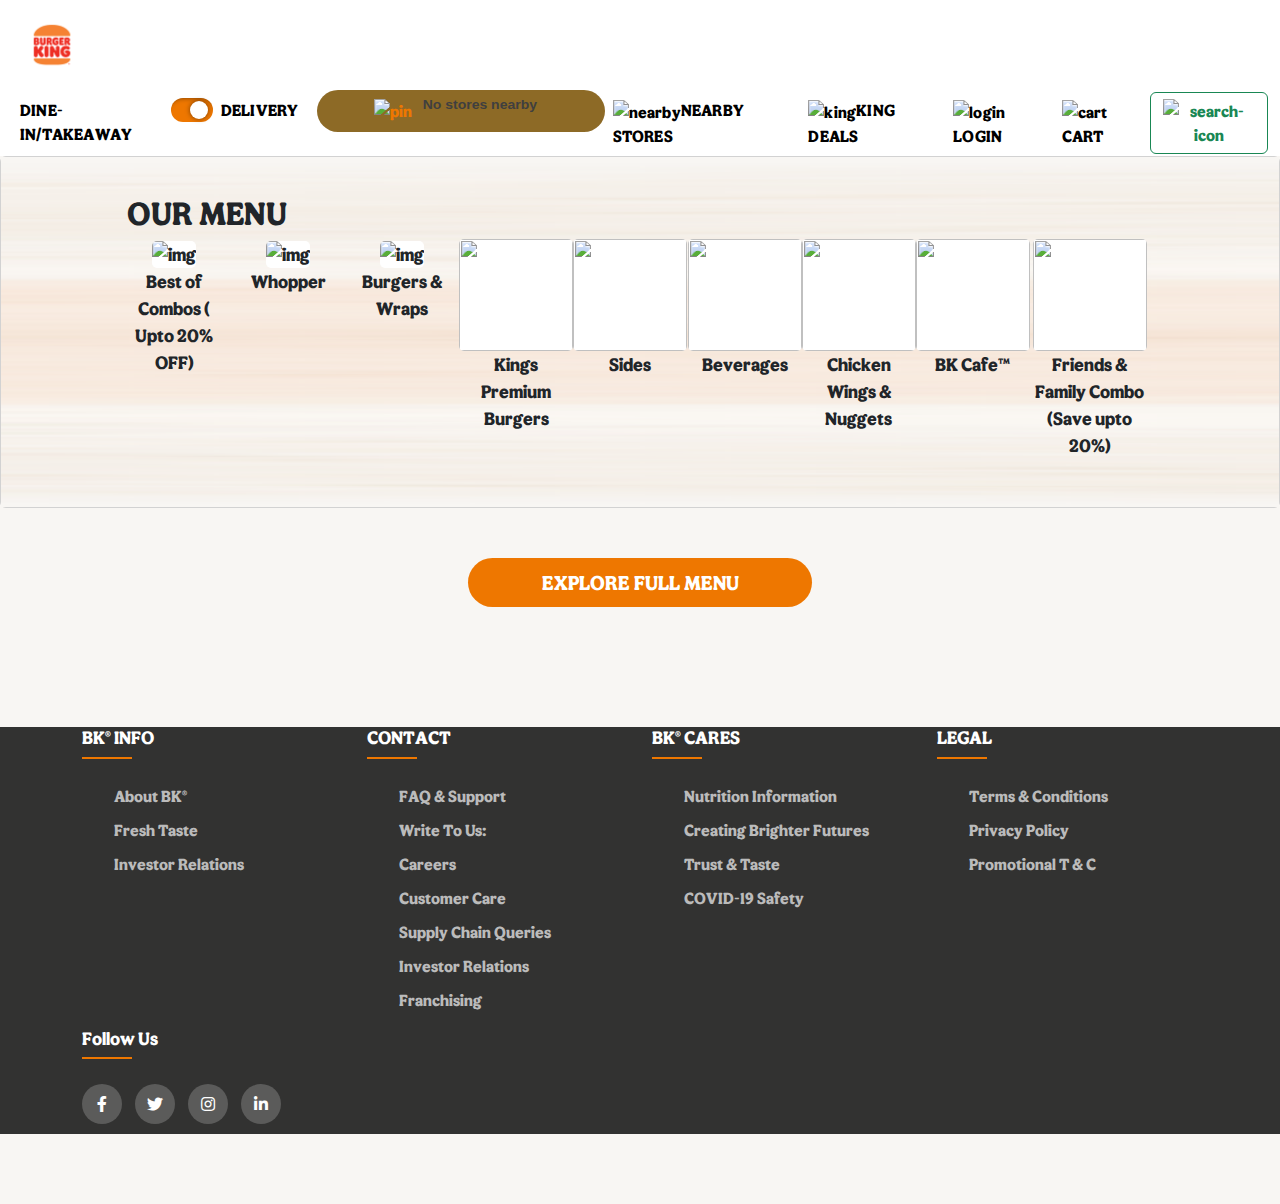
==== index.html @ 6b210ee5 "safe before lighthouse" ====
<!DOCTYPE html>
<html lang="en">
  <head>
    <meta charset="UTF-8" />
    <meta name="viewport" content="width=device-width, initial-scale=1.0" />

    <link
      rel="stylesheet"
      type="text/css"
      href="https://cdnjs.cloudflare.com/ajax/libs/font-awesome/5.15.1/css/all.min.css"
    />

    <link
      href="https://cdn.jsdelivr.net/npm/bootstrap@5.3.3/dist/css/bootstrap.min.css"
      rel="stylesheet"
      integrity="sha384-QWTKZyjpPEjISv5WaRU9OFeRpok6YctnYmDr5pNlyT2bRjXh0JMhjY6hW+ALEwIH"
      crossorigin="anonymous"
    />

    <link rel="stylesheet" href="burger.css" />

    <title>@@@@@@@@@@@@@@@@@@@@@@@@@@@@@@@@@@@@@@</title>
  </head>
  <body>
    <script
      src="https://cdn.jsdelivr.net/npm/bootstrap@5.3.3/dist/js/bootstrap.bundle.min.js"
      integrity="sha384-YvpcrYf0tY3lHB60NNkmXc5s9fDVZLESaAA55NDzOxhy9GkcIdslK1eN7N6jIeHz"
      crossorigin="anonymous"
    ></script>

    <nav class="navbar sticky-top navbar-expand-lg py-0">
      <div class="container-fluid">
        <a class="navbar-brand" href="#">
          <img
            class="header-logo"
            src="[data-uri]"
            alt=""
          /> 
        </a>
        <button
          class="navbar-toggler"
          type="button"
          data-bs-toggle="collapse"
          data-bs-target="#navbarSupportedContent"
          aria-controls="navbarSupportedContent"
          aria-expanded="false"
          aria-label="Toggle navigation"
        >
          <span class="navbar-toggler-icon"></span>
        </button>
        <div class="collapse navbar-collapse" id="navbarSupportedContent">
          <ul class="navbar-nav me-auto mb-2 mb-lg-0">
            <li class="nav-item">
              <a class="nav-link active" aria-current="page" href="#"
                >DINE-IN/TAKEAWAY</a
              >
            </li>

            <div class="toggle">
              <div class="toggle-button"></div>
            </div>

            <li class="nav-item">
              <a class="nav-link active" aria-current="page" href="#"
                >DELIVERY</a
              >
            </li>

            <div class="search-bar">
              <img
                class="pin-icon"
                src="https://www.burgerking.in/static/media/location.b472e06f.svg"
                alt="pin"
              />

              <p class="search-text">No stores nearby</p>
            </div>

            <li class="nav-item">
              <a class="nav-link active" aria-current="page" href="#">
                <img
                  src="https://www.burgerking.in/static/media/dine-in-black.c32e1cdd.svg"
                  alt="nearby"
                />NEARBY STORES</a
              >
            </li>

            <li class="nav-item">
              <a class="nav-link active" aria-current="page" href="#">
                <img
                  class="king"
                  src="https://www.burgerking.in/static/media/offers-inactive.81dcb21f.svg"
                  alt="king"
                />KING DEALS</a
              >
            </li>

            <li class="nav-item">
              <a class="nav-link active" aria-current="page" href="#">
                <img
                  class="login"
                  src="https://www.burgerking.in/static/media/login-inactive.de941b20.svg"
                  alt="login"
                />LOGIN</a
              >
            </li>

            <li class="nav-item">
              <a class="nav-link active" aria-current="page" href="#">
                <img
                  src="https://www.burgerking.in/static/media/cart.3ff203fa.svg"
                  alt="cart"
                />CART</a
              >
            </li>
          </ul>

          <form class="d-flex" role="search">
            <!-- <input
              class="form-control me-2"
              type="search"
              placeholder="Search"
              aria-label="Search"
            /> -->

            <button class="btn btn-outline-success" type="submit">
              <img
                src="https://www.burgerking.in/static/media/search.03064934.svg"
                alt="search-icon"
              />
            </button>
          </form>
        </div>
      </div>
    </nav>

    <div class="card text-bg menu-section">
      <img
        class="menu-background"
        src="[data-uri]"
        class="card-img"
        alt="..."
      />
      <div class="card-img-overlay">
        <h2 class="card-title">OUR MENU</h2>
        <!-- <p class="card-text">
          This is a wider card with supporting text below as a natural lead-in
          to additional content. This content is a little bit longer.
        </p>
        <p class="card-text"><small>Last updated 3 mins ago</small></p> -->

        <div class="menu-images">
          <div class="img-1-div">
            <img
              class="img-1"
              src="https://d1rgpf387mknul.cloudfront.net/category/Home/web/1x_web_20220917071641152673_114x101png"
              alt="img"
            />

            <p>Best of Combos (<br />Upto 20% OFF)</p>
          </div>

          <div class="img-2-div">
            <img
              class="img-2"
              src="https://d1rgpf387mknul.cloudfront.net/category/Home/web/1x_web_20201214094752825353_114x101png"
              alt="img"
            />
            <p>Whopper</p>
          </div>

          <div class="img-3-div">
            <img
              class="img-3"
              src="https://d1rgpf387mknul.cloudfront.net/category/Home/web/1x_web_20230510052712522360_114x101png"
              alt="img"
            />
            <p>Burgers & Wraps</p>
          </div>

          <div class="img-4-div">
            <img
              class="img-4"
              src="https://d1rgpf387mknul.cloudfront.net/category/Home/web/1x_web_20220221045917058620_114x101png"
              alt=""
            />
            <p>Kings Premium Burgers</p>
          </div>

          <div class="img-5-div">
            <img
              class="img-5"
              src="https://d1rgpf387mknul.cloudfront.net/category/Home/web/1x_web_20210427112037534695_114x101png"
              alt=""
            />
            <p>Sides</p>
          </div>

          <div class="img-6-div">
            <img
              class="img-6"
              src="https://d1rgpf387mknul.cloudfront.net/category/Home/web/1x_web_20240103054719781518_114x101png"
              alt=""
            />
            <p>Beverages</p>
          </div>

          <div class="img-7-div">
            <img
              class="img-7"
              src="https://d1rgpf387mknul.cloudfront.net/category/Home/web/1x_web_20231123085514623967_114x101png"
              alt=""
            />
            <p>Chicken Wings & Nuggets</p>
          </div>

          <div class="img-8-div">
            <img
              class="img-8"
              src="https://d1rgpf387mknul.cloudfront.net/category/Home/web/1x_web_20230323093839166957_114x101png"
              alt=""
            />
            <p>BK Cafe™</p>
          </div>

          <div class="img-9-div">
            <img
              class="img-9"
              src="https://d1rgpf387mknul.cloudfront.net/category/Home/web/1x_web_20240103055132454675_114x101png"
              alt=""
            />
            <p>
              Friends & <br />
              Family Combo <br />
              (Save upto <br />
              20%)
            </p>
          </div>
        </div>
      </div>
    </div>

    <div class="container d-flex justify-content-center explore-section">
      <div
        class="explore-menu d-flex justify-content-center align-items-center"
      >
        <span class="explore-text">EXPLORE FULL MENU</span>
      </div>

      <img
        class="explore-image"
        src="https://www.burgerking.in/static/media/home-bk-wall.96e21fb4.jpg"
        alt=""
      />
    </div>

    <!-- FOOTER  -->

    <footer class="footer">
      <div class="container">
        <div class="row">
          <div class="footer-col">
            <h4>BK® INFO</h4>
            <ul>
              <li><a href="#">About BK® </a></li>
              <li><a href="#">Fresh Taste</a></li>
              <li><a href="#">Investor Relations</a></li>
            </ul>
          </div>
          <div class="footer-col">
            <h4>CONTACT</h4>
            <ul>
              <li><a href="#">FAQ & Support</a></li>
              <li><a href="#">Write to us:</a></li>
              <li><a href="#">Careers</a></li>
              <li><a href="#">Customer Care</a></li>
              <li><a href="#">Supply Chain Queries</a></li>
              <li><a href="#">Investor Relations</a></li>
              <li><a href="#">Franchising</a></li>
            </ul>
          </div>
          <div class="footer-col">
            <h4>BK® CARES</h4>
            <ul>
              <li><a href="#">Nutrition Information</a></li>
              <li><a href="#">Creating Brighter Futures</a></li>
              <li><a href="#">Trust & Taste</a></li>
              <li><a href="#">COVID-19 Safety</a></li>
            </ul>
          </div>

          <div class="footer-col">
            <h4>LEGAL</h4>
            <ul>
              <li><a href="#">Terms & Conditions</a></li>
              <li><a href="#">Privacy Policy</a></li>
              <li><a href="#">Promotional T & C</a></li>
            </ul>
          </div>

          <div class="footer-col">
            <h4>follow us</h4>
            <div class="social-links">
              <a href="#"><i class="fab fa-facebook-f"></i></a>
              <a href="#"><i class="fab fa-twitter"></i></a>
              <a href="#"><i class="fab fa-instagram"></i></a>
              <a href="#"><i class="fab fa-linkedin-in"></i></a>
            </div>
          </div>
        </div>
      </div>
    </footer>
  </body>
</html>
---- burger.css ----
body {
  background-color: #f8f6f3;
}

@font-face {
  font-family: "flame-regular";
  src: url("flame-regular.otf") format("opentype");
}

.header-logo {
  /* margin-left: 80px; */
  width: 80px;
  height: 80px;
}

.navbar {
  display: flex;
  flex-wrap: wrap;
  background-color:white;

  font-family: "flame-regular";
}

/* TOGGLE BUTTON */

.toggle {
  display: flex;
  align-items: center;
  justify-content: end;
  background-color: #e70;
  width: 45px;
  height: 24px;
  margin-top: 8px;
  /* margin-left: 10px; */
  border-radius: 200px;
  box-shadow: inset 0 5px 5px -5px rgba(0, 0, 0, 0.5);
}

.toggle-button {
  float: right;
  background-color: white;
  width: 18px;
  height: 17.7px;
  margin-right: 5px;
  border-radius: 800px;
  box-shadow: 0 0 5px rgba(0, 0, 0, 0.5);
  /* Added box-shadow for outer shadow */
}

.navbar {
  font-size: 16px;
  letter-spacing: 0.2px;
  color: #e70;
}

.search-bar {
  display: flex;
  align-items: center;
  justify-content: center;
  background-color: #8d6a26;
  width: 310px;
  height: 42px;
  margin-left: 10px;
  border-radius: 200px;
}

.search-text {
  font-family: "FlameSans-Regular", sans-serif;
  font-size: 14px;
  font-weight: 600;
  font-style: normal;
  font-variant: normal;
  font-kerning: auto;
  font-optical-sizing: auto;
  font-stretch: 100%;
  font-variation-settings: normal;
  font-feature-settings: normal;
  text-transform: none;
  text-decoration: none solid #000000;
  text-align: start;
  text-indent: 0px;
  color: rgb(63, 63, 63);

  /* Spacing */
  line-height: normal;
  vertical-align: baseline;
  letter-spacing: normal;
  word-spacing: 0px;
  padding: 4px 10px 0px;

  transform: scaleY(0.9);
}

.card-title {
  margin-top: 20px;
  margin-left: 110px;
}

.menu-section {
  font-family: "flame-regular";
  font-size: 18px;
}

.menu-background {
  width: 100%;
  height: 350px;
}

.menu-images {
  display: flex;
  flex-wrap: wrap;
  justify-content: space-around;
  margin-left: 100px;
  margin-right: 113px;
}

/* IMAGE DIV STARTS FROM HERE BELOW */

.img-1-div {
  width: 114px;
  text-align: center;
}

.img-2-div {
  width: 114px;
  text-align: center;
}

.img-3-div {
  width: 114px;
  text-align: center;
}

.img-4-div {
  width: 114px;
  text-align: center;
}

.img-5-div {
  width: 114px;
  text-align: center;
}

.img-6-div {
  width: 114px;
  text-align: center;
}

.img-7-div {
  width: 114px;
  text-align: center;
}

.img-8-div {
  width: 114px;
  text-align: center;
}

.img-9-div {
  width: 120px;
  text-align: center;
}

/* IMAGE DIV ENDS  HERE */

.img-1 {
  width: 114px;
  height: 112px;
  background-color: white;
  border-radius: 5px;
}

.img-2 {
  width: 114px;
  height: 112px;
  background-color: white;
  border-radius: 5px;
}

.img-3 {
  width: 114px;
  height: 112px;
  background-color: white;
  border-radius: 5px;
}

.img-4 {
  width: 114px;
  height: 112px;
  background-color: white;
  border-radius: 5px;
}

.img-5 {
  width: 114px;
  height: 112px;

  background-color: white;
  border-radius: 5px;
}

.img-6 {
  width: 114px;
  height: 112px;
  background-color: white;
  border-radius: 5px;
}

.img-7 {
  width: 114px;
  height: 112px;
  background-color: white;
  border-radius: 5px;
}

.img-8 {
  width: 114px;
  height: 112px;
  background-color: white;
  border-radius: 5px;
}

.img-9 {
  width: 114px;
  height: 112px;
  background-color: white;
  border-radius: 5px;
}

/* IMAGE ELEMENTS ENDS HERE BELOW */

@media (max-width: 702px) {
  .menu-background {
    height: 1100px;
  }
}

@media (min-width: 596px) {
  .menu-background {
    height: 800px;
  }
}

@media (max-width: 475px) {
  .menu-background {
    height: 1750px;
  }
}

@media (min-width: 815px) {
  .menu-background {
    height: 580px;
  }
}

@media (min-width: 1279px) {
  .menu-background {
    height: 350px;
  }
}

/* EXPLORE MENU */

.explore-menu {
  background-color: #e70;
  width: 344px;
  height: 49px;
  /* margin-top: 41px; */
  border-radius: 200px;
  /* margin-left: 589px; */
  color: #ffffff;
  font-family: "Flame-Regular", sans-serif;
  font-size: 20px;
  margin-top: 50px;
  margin-bottom: 50px;

  font-weight: 400;
}

.explore-section {
  display: flex;
  flex-direction: column;
  justify-content: space-between;
  align-items: center;
  /* background-color: red; */
  /* gap: 50px; */
}

/* .explore-image{
  width: 1250px;
} */


.explore-image {
  width: 1255px;
  max-width: 100%;
  height: auto;
}



/* 
FOOTER */

.footer{
  font-family: "flame-regular";
}




.row{
	display: flex;
	flex-wrap: wrap;
}
ul{
	list-style: none;
}
.footer{
	background-color: #323231;
    margin: 70px 0;
}
.footer-col{
   width: 25%;
   /* padding: 0 15px; */
}
.footer-col h4{
	font-size: 18px;
	color: #ffffff;
	text-transform: capitalize;
	margin-bottom: 35px;
	font-weight: 500;
	position: relative;
}
.footer-col h4::before{
	content: '';
	position: absolute;
	left:0;
	bottom: -10px;
	background-color: #e70;
	height: 2px;
	box-sizing: border-box;
	width: 50px;
}
.footer-col ul li:not(:last-child){
	margin-bottom: 10px;
}
.footer-col ul li a{
	font-size: 16px;
	text-transform: capitalize;
	color: #ffffff;
	text-decoration: none;
	font-weight: 300;
	color: #bbbbbb;
	display: block;
	transition: all 0.3s ease;
}
.footer-col ul li a:hover{
	color: #ffffff;
	padding-left: 8px;
}
.footer-col .social-links a{
	display: inline-block;
	height: 40px;
	width: 40px;
	background-color: rgba(255,255,255,0.2);
	margin:0 10px 10px 0;
	text-align: center;
	line-height: 40px;
	border-radius: 50%;
	color: #ffffff;
	transition: all 0.5s ease;
}
.footer-col .social-links a:hover{
	color: #24262b;
	background-color: #ffffff;
}

/*responsive*/
@media(max-width: 767px){
  .footer-col{
    width: 50%;
    margin-bottom: 30px;
}
}
@media(max-width: 574px){
  .footer-col{
    width: 100%;
}
}
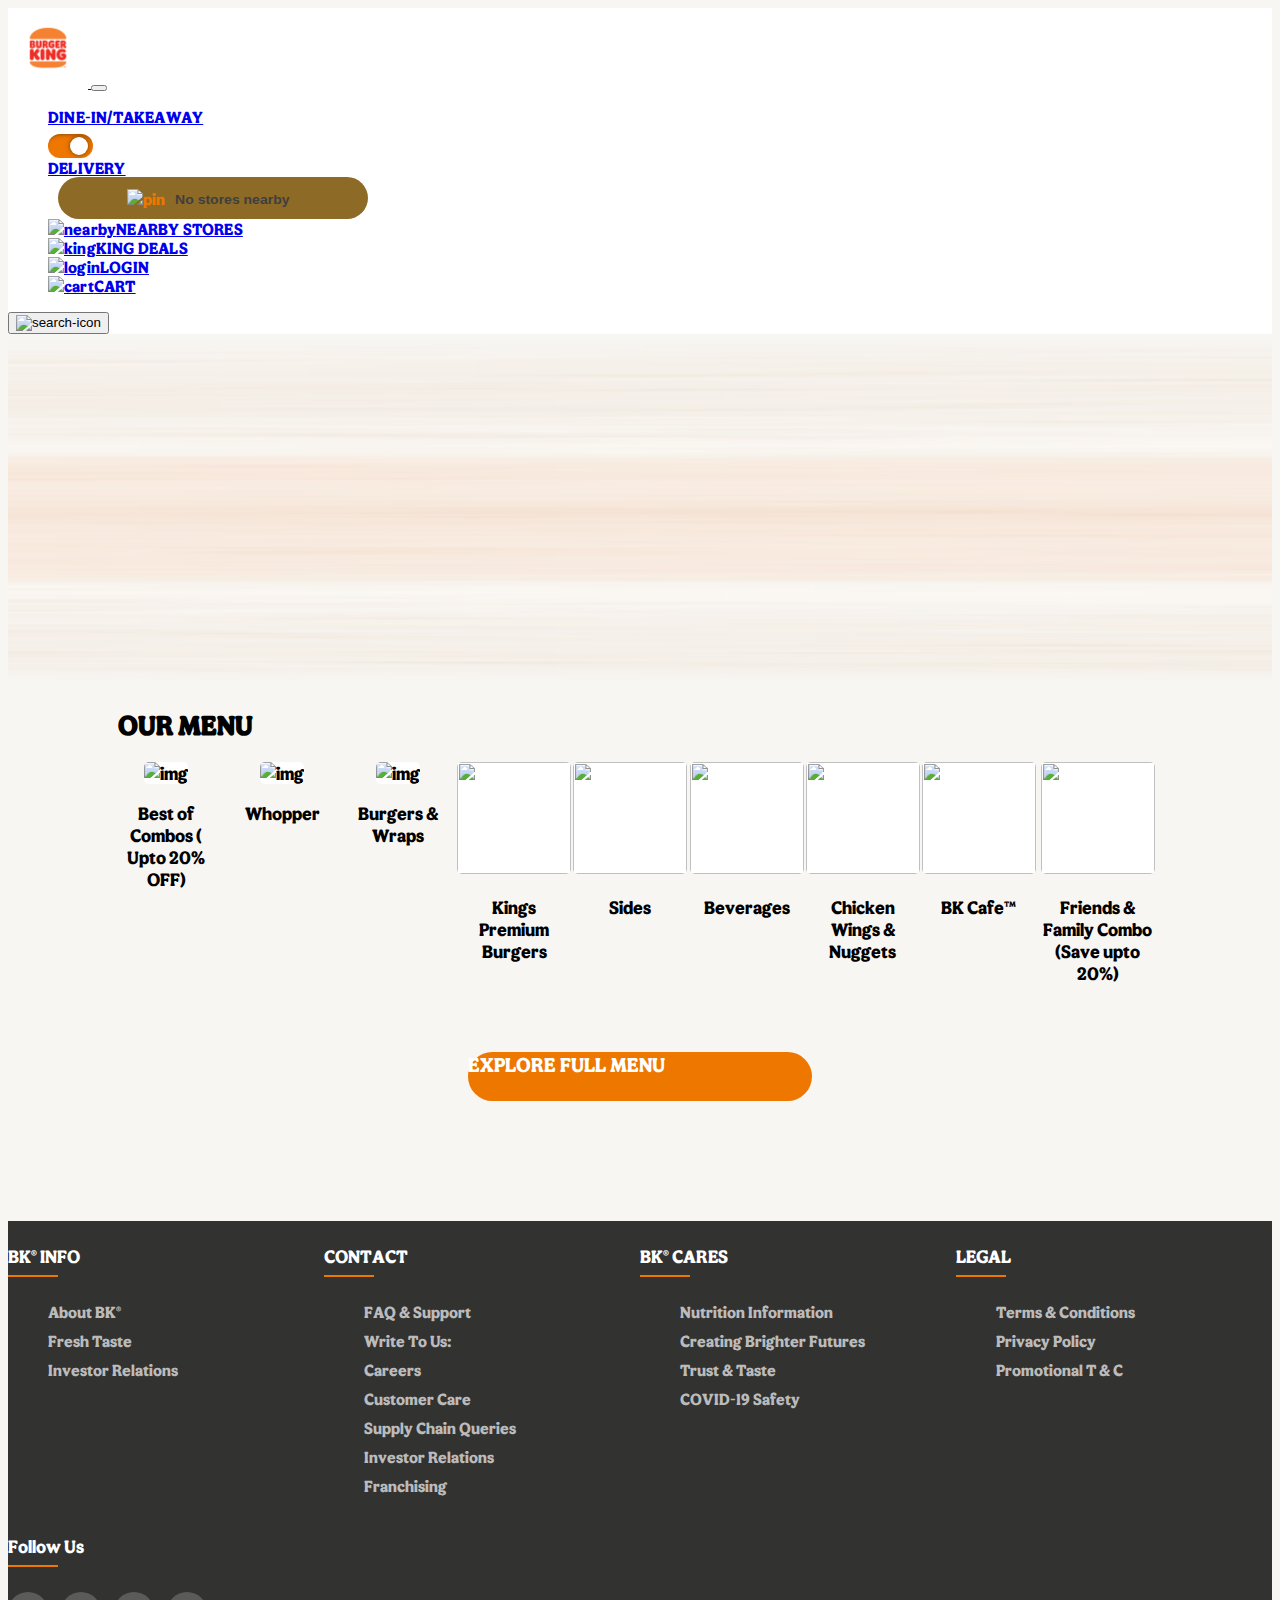
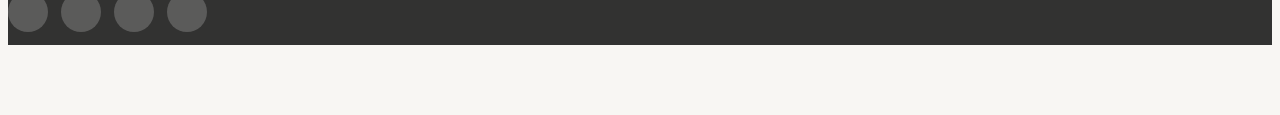
==== commit 53a5664b: "after L1" ====
--- a/index.html
+++ b/index.html
@@ -5,19 +5,27 @@
     <meta name="viewport" content="width=device-width, initial-scale=1.0" />
 
     <link
+      rel="preload"
+      type="text/css"
+      href="https://cdnjs.cloudflare.com/ajax/libs/font-awesome/5.15.1/css/all.min.css"
+      as="style"
+    />
+
+    <link
+      rel="preload"
+      href="https://cdn.jsdelivr.net/npm/bootstrap@5.3.3/dist/css/bootstrap.min.css"
+      integrity="sha384-QWTKZyjpPEjISv5WaRU9OFeRpok6YctnYmDr5pNlyT2bRjXh0JMhjY6hW+ALEwIH"
+      crossorigin="anonymous"
+      as="style"
+    />
+
+    <link
       rel="stylesheet"
       type="text/css"
-      href="https://cdnjs.cloudflare.com/ajax/libs/font-awesome/5.15.1/css/all.min.css"
+      href="burger.css"
+      media="print"
+      onload="this.media='all'"
     />
-
-    <link
-      href="https://cdn.jsdelivr.net/npm/bootstrap@5.3.3/dist/css/bootstrap.min.css"
-      rel="stylesheet"
-      integrity="sha384-QWTKZyjpPEjISv5WaRU9OFeRpok6YctnYmDr5pNlyT2bRjXh0JMhjY6hW+ALEwIH"
-      crossorigin="anonymous"
-    />
-
-    <link rel="stylesheet" href="burger.css" />
 
     <title>@@@@@@@@@@@@@@@@@@@@@@@@@@@@@@@@@@@@@@</title>
   </head>
@@ -35,7 +43,7 @@
             class="header-logo"
             src="[data-uri]"
             alt=""
-          /> 
+          />
         </a>
         <button
           class="navbar-toggler"
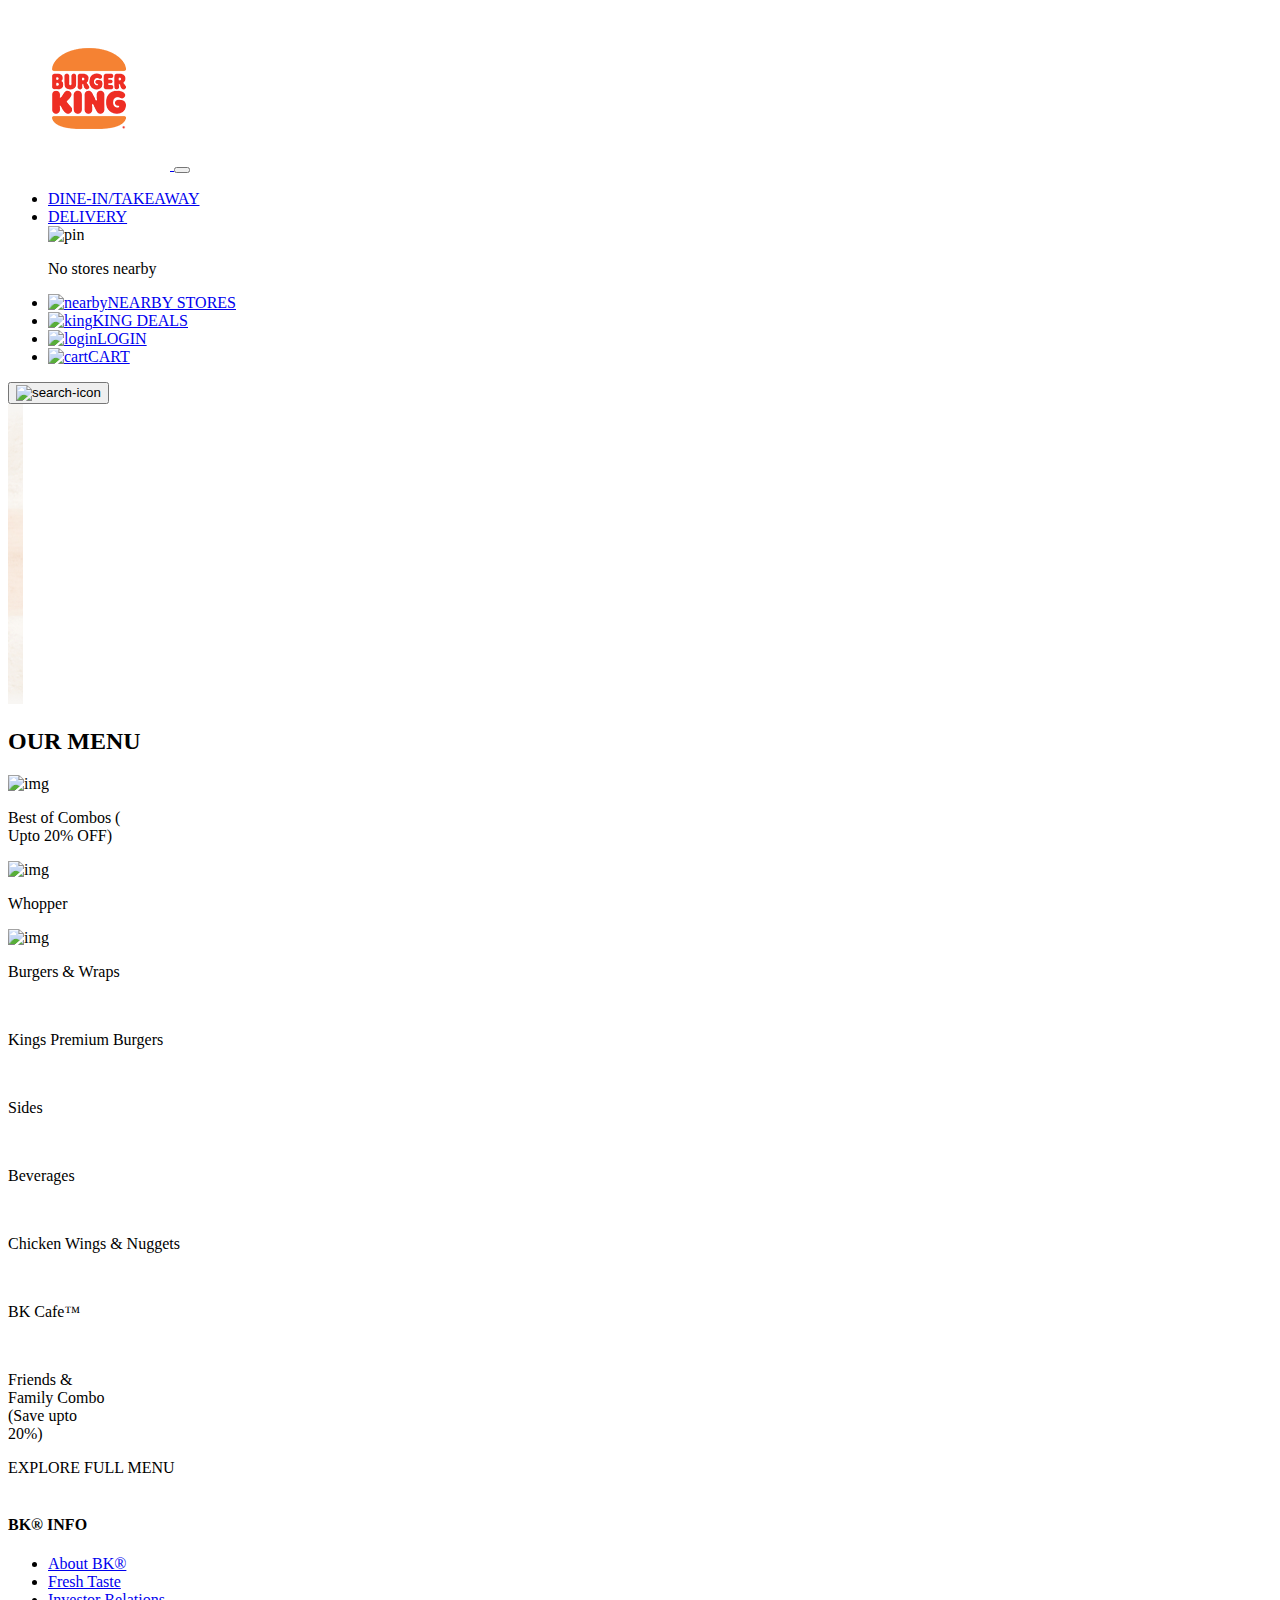
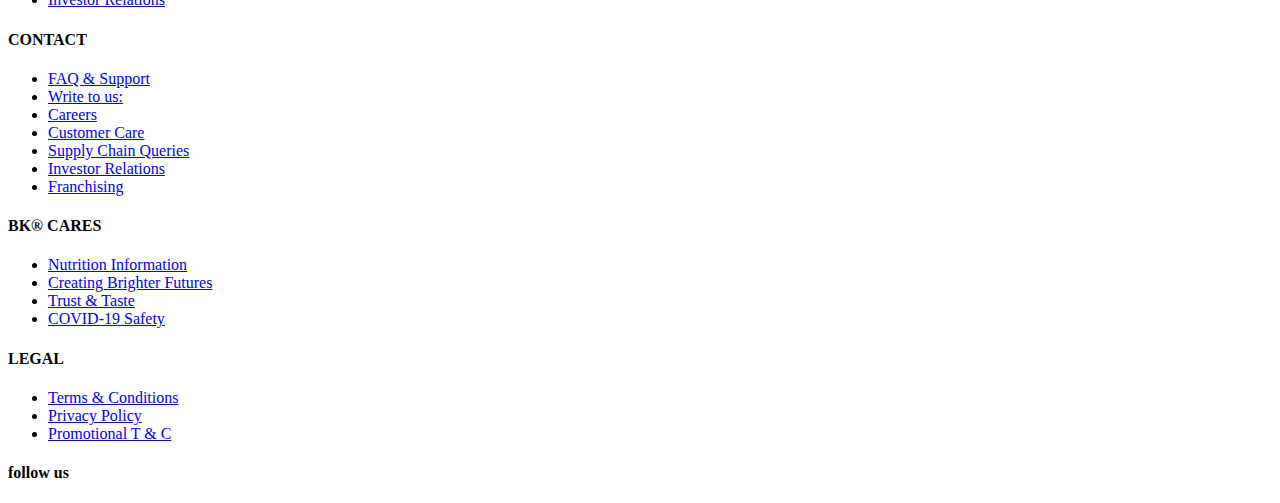
==== commit 664d844f: "L2" ====
--- a/index.html
+++ b/index.html
@@ -24,7 +24,6 @@
       type="text/css"
       href="burger.css"
       media="print"
-      onload="this.media='all'"
     />
 
     <title>@@@@@@@@@@@@@@@@@@@@@@@@@@@@@@@@@@@@@@</title>
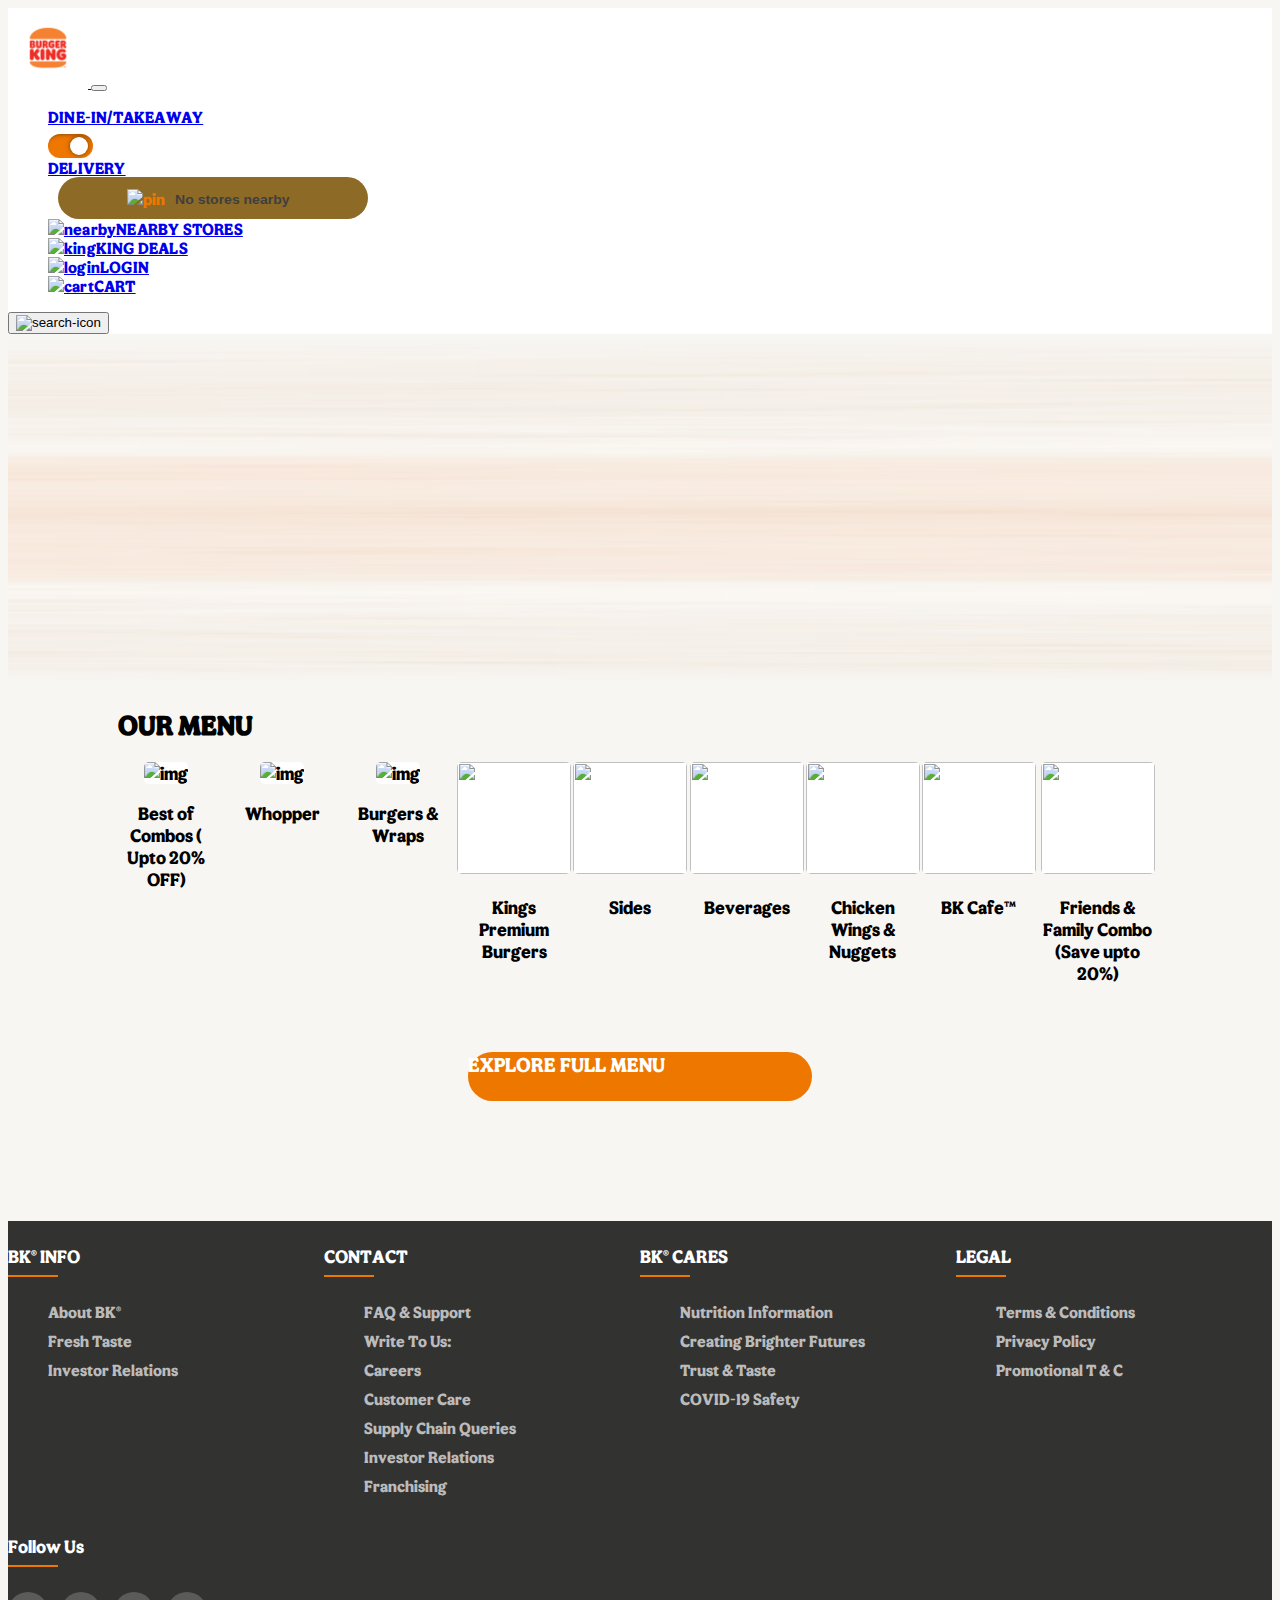
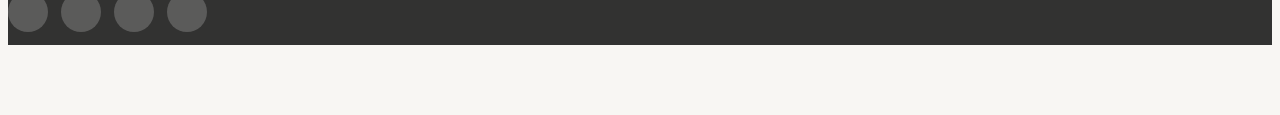
==== commit a7f5ce27: "L3" ====
--- a/index.html
+++ b/index.html
@@ -23,7 +23,6 @@
       rel="stylesheet"
       type="text/css"
       href="burger.css"
-      media="print"
     />
 
     <title>@@@@@@@@@@@@@@@@@@@@@@@@@@@@@@@@@@@@@@</title>
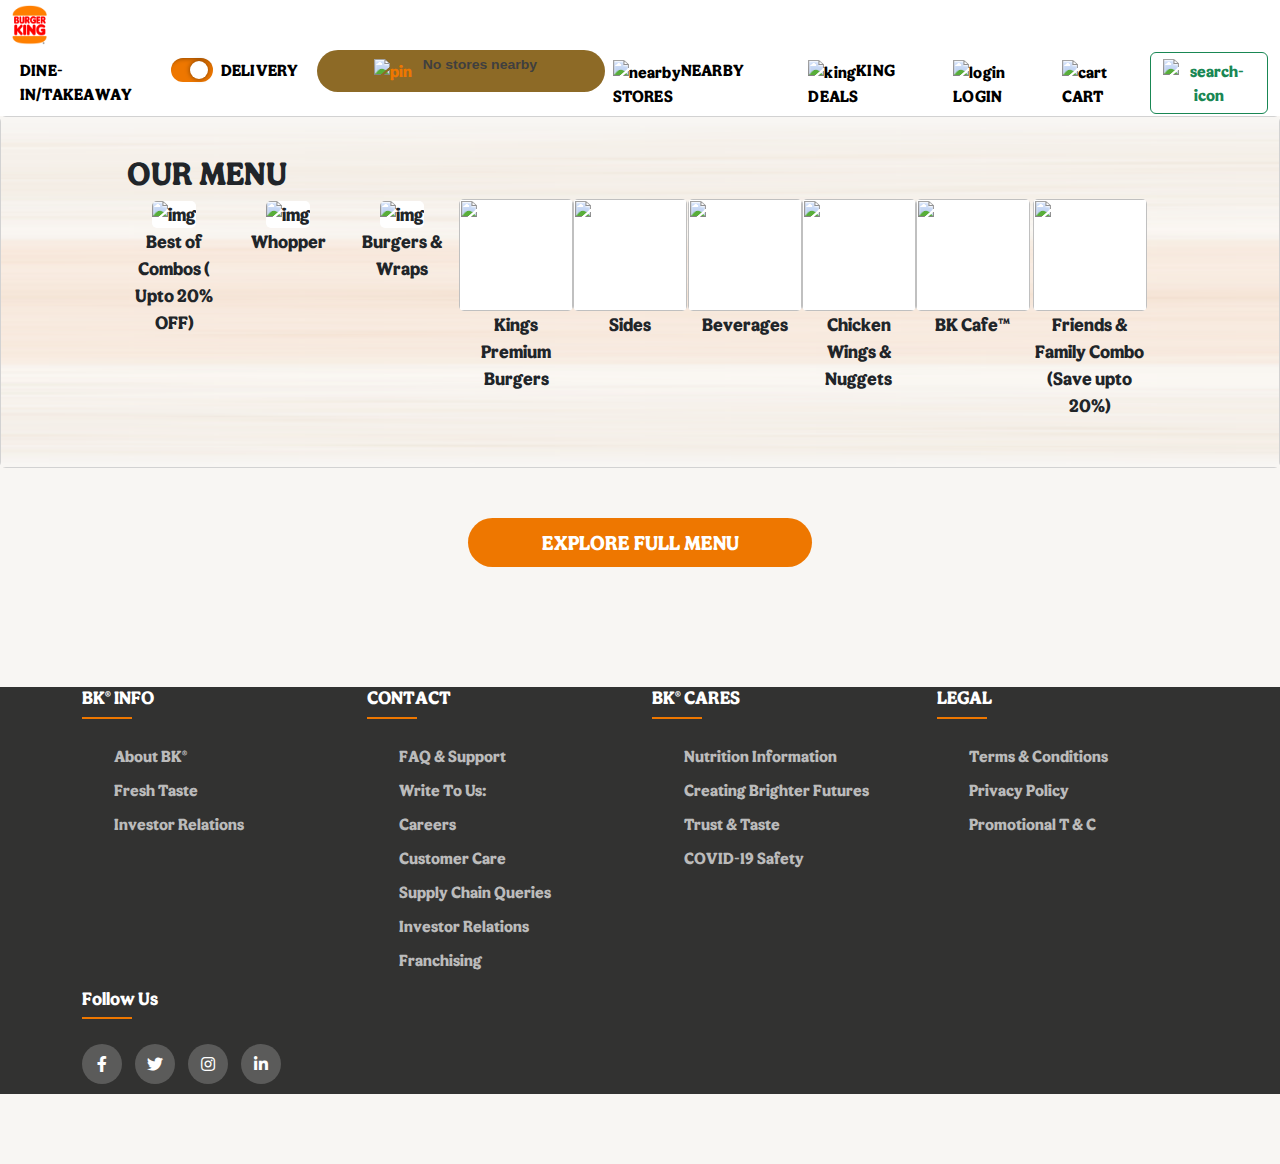
==== commit d4dc16cc: "safezone with tearing on right" ====
--- a/index.html
+++ b/index.html
@@ -5,25 +5,19 @@
     <meta name="viewport" content="width=device-width, initial-scale=1.0" />
 
     <link
-      rel="preload"
+      rel="stylesheet"
       type="text/css"
       href="https://cdnjs.cloudflare.com/ajax/libs/font-awesome/5.15.1/css/all.min.css"
-      as="style"
     />
 
     <link
-      rel="preload"
       href="https://cdn.jsdelivr.net/npm/bootstrap@5.3.3/dist/css/bootstrap.min.css"
+      rel="stylesheet"
       integrity="sha384-QWTKZyjpPEjISv5WaRU9OFeRpok6YctnYmDr5pNlyT2bRjXh0JMhjY6hW+ALEwIH"
       crossorigin="anonymous"
-      as="style"
     />
 
-    <link
-      rel="stylesheet"
-      type="text/css"
-      href="burger.css"
-    />
+    <link rel="stylesheet" href="burger.css" />
 
     <title>@@@@@@@@@@@@@@@@@@@@@@@@@@@@@@@@@@@@@@</title>
   </head>
@@ -39,7 +33,7 @@
         <a class="navbar-brand" href="#">
           <img
             class="header-logo"
-            src="[data-uri]"
+            src="burgerlogo.png"
             alt=""
           />
         </a>
@@ -82,7 +76,7 @@
               <p class="search-text">No stores nearby</p>
             </div>
 
-            <li class="nav-item">
+            <li class="nav-item ">
               <a class="nav-link active" aria-current="page" href="#">
                 <img
                   src="https://www.burgerking.in/static/media/dine-in-black.c32e1cdd.svg"
--- a/burger.css
+++ b/burger.css
@@ -9,8 +9,8 @@
 
 .header-logo {
   /* margin-left: 80px; */
-  width: 80px;
-  height: 80px;
+  width: 35px;
+  height: 40px;
 }
 
 .navbar {
@@ -18,8 +18,47 @@
   flex-wrap: wrap;
   background-color:white;
 
+  min-height: 75px;
+
+
+  
+  /* max-height: auto; */
+
+
+
+
+
+
+ /* max-width: 100%;
+  height: auto; */
+
+
+
+
   font-family: "flame-regular";
-}
+  
+}
+
+
+
+
+
+nav a {
+/* TO control NAVBAR LOGO */
+}
+
+
+
+
+
+
+
+
+
+
+
+
+
 
 /* TOGGLE BUTTON */
 
@@ -52,6 +91,11 @@
   letter-spacing: 0.2px;
   color: #e70;
 }
+
+
+
+
+
 
 .search-bar {
   display: flex;
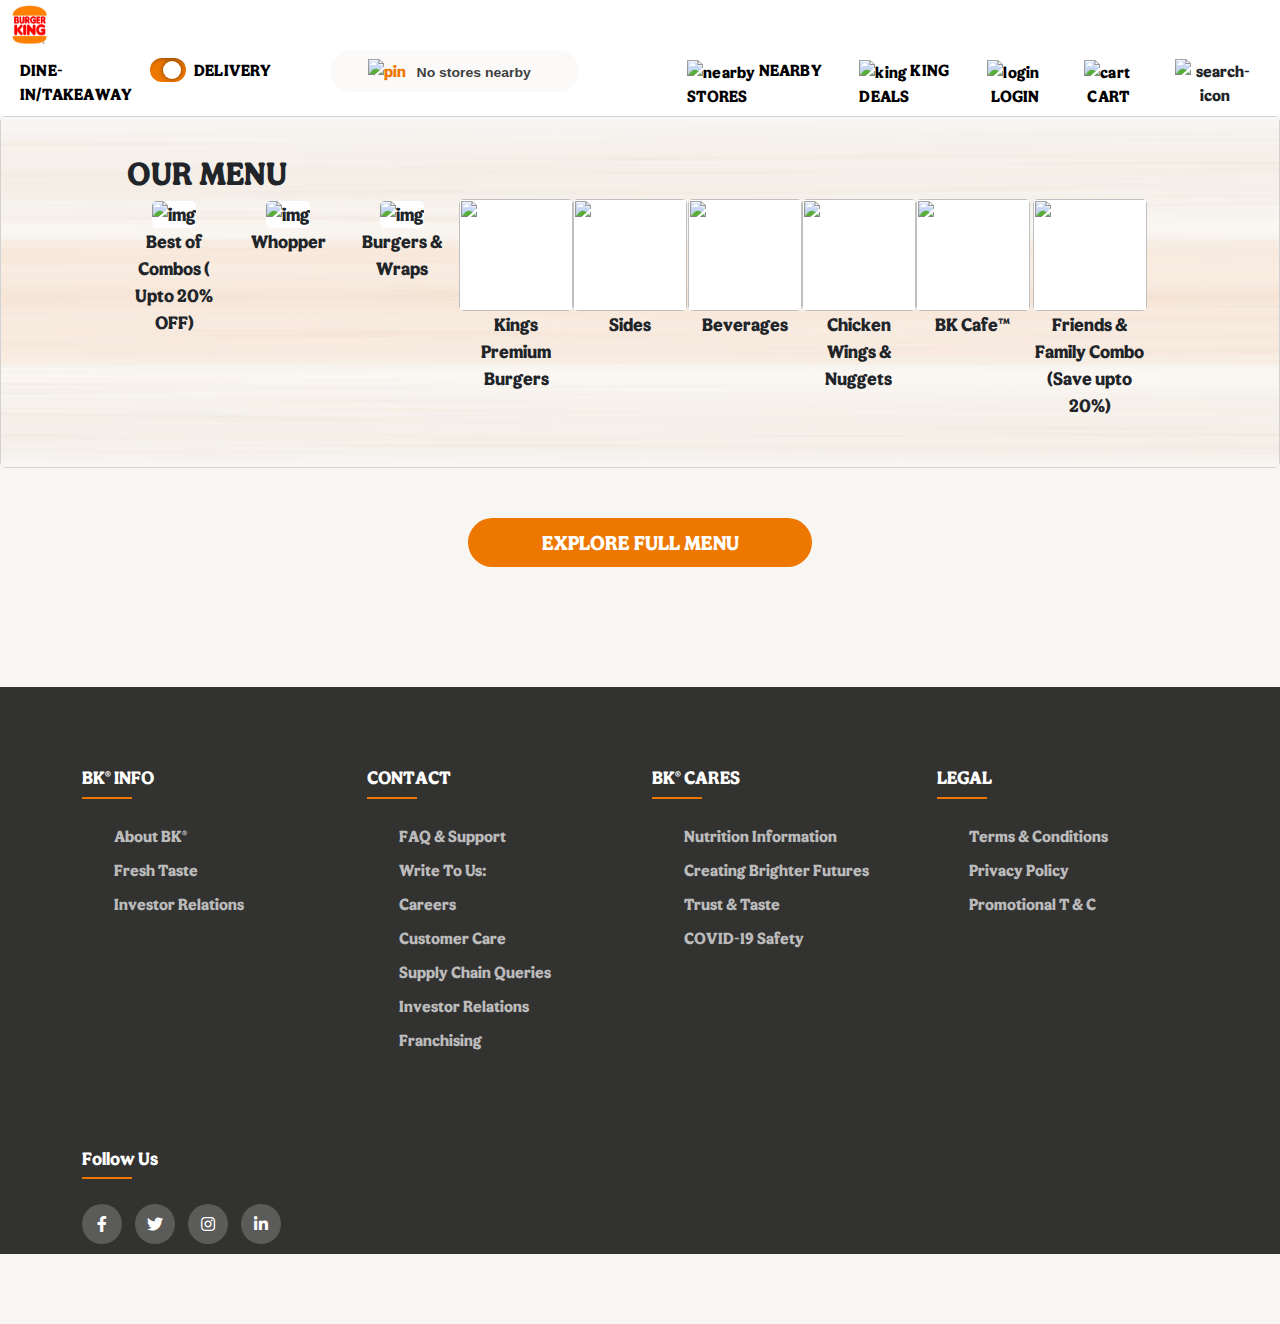
==== commit 5c2a90cd: "sf1" ====
--- a/index.html
+++ b/index.html
@@ -28,7 +28,7 @@
       crossorigin="anonymous"
     ></script>
 
-    <nav class="navbar sticky-top navbar-expand-lg py-0">
+    <nav class="navbar sticky-top navbar-expand-lg py-0   ">
       <div class="container-fluid">
         <a class="navbar-brand" href="#">
           <img
@@ -48,7 +48,7 @@
         >
           <span class="navbar-toggler-icon"></span>
         </button>
-        <div class="collapse navbar-collapse" id="navbarSupportedContent">
+        <div class="collapse navbar-collapse " id="navbarSupportedContent">
           <ul class="navbar-nav me-auto mb-2 mb-lg-0">
             <li class="nav-item">
               <a class="nav-link active" aria-current="page" href="#"
@@ -61,7 +61,7 @@
             </div>
 
             <li class="nav-item">
-              <a class="nav-link active" aria-current="page" href="#"
+              <a class="nav-link active delivery-link" aria-current="page" href="#"
                 >DELIVERY</a
               >
             </li>
@@ -76,12 +76,12 @@
               <p class="search-text">No stores nearby</p>
             </div>
 
-            <li class="nav-item ">
+            <li class="nav-item nearby">
               <a class="nav-link active" aria-current="page" href="#">
                 <img
                   src="https://www.burgerking.in/static/media/dine-in-black.c32e1cdd.svg"
                   alt="nearby"
-                />NEARBY STORES</a
+                />&nbsp;NEARBY STORES</a
               >
             </li>
 
@@ -91,7 +91,7 @@
                   class="king"
                   src="https://www.burgerking.in/static/media/offers-inactive.81dcb21f.svg"
                   alt="king"
-                />KING DEALS</a
+                />&nbsp;KING DEALS</a
               >
             </li>
 
@@ -101,7 +101,7 @@
                   class="login"
                   src="https://www.burgerking.in/static/media/login-inactive.de941b20.svg"
                   alt="login"
-                />LOGIN</a
+                />&nbsp;LOGIN</a
               >
             </li>
 
@@ -110,7 +110,7 @@
                 <img
                   src="https://www.burgerking.in/static/media/cart.3ff203fa.svg"
                   alt="cart"
-                />CART</a
+                />&nbsp;CART</a
               >
             </li>
           </ul>
@@ -123,7 +123,7 @@
               aria-label="Search"
             /> -->
 
-            <button class="btn btn-outline-success" type="submit">
+            <button class="btn btn" type="submit">
               <img
                 src="https://www.burgerking.in/static/media/search.03064934.svg"
                 alt="search-icon"
@@ -257,7 +257,7 @@
     <!-- FOOTER  -->
 
     <footer class="footer">
-      <div class="container">
+      <div class="container ">
         <div class="row">
           <div class="footer-col">
             <h4>BK® INFO</h4>
--- a/burger.css
+++ b/burger.css
@@ -43,13 +43,17 @@
 
 
 
-nav a {
-/* TO control NAVBAR LOGO */
-}
-
-
-
-
+/* nav a {
+
+  To control header logo
+} */
+
+
+
+
+.nearby{
+  margin-left: 100px;
+}
 
 
 
@@ -97,31 +101,26 @@
 
 
 
+
 .search-bar {
   display: flex;
   align-items: center;
   justify-content: center;
-  background-color: #8d6a26;
+  background-color: #fbfaf8;
   width: 310px;
   height: 42px;
-  margin-left: 10px;
+  margin-left: 50px;
   border-radius: 200px;
 }
 
 .search-text {
+
   font-family: "FlameSans-Regular", sans-serif;
   font-size: 14px;
   font-weight: 600;
   font-style: normal;
-  font-variant: normal;
-  font-kerning: auto;
-  font-optical-sizing: auto;
-  font-stretch: 100%;
-  font-variation-settings: normal;
-  font-feature-settings: normal;
-  text-transform: none;
-  text-decoration: none solid #000000;
-  text-align: start;
+
+  
   text-indent: 0px;
   color: rgb(63, 63, 63);
 
@@ -131,6 +130,7 @@
   letter-spacing: normal;
   word-spacing: 0px;
   padding: 4px 10px 0px;
+  margin-top: 15px;
 
   transform: scaleY(0.9);
 }
@@ -420,6 +420,20 @@
 	background-color: #ffffff;
 }
 
+
+
+.footer-col{
+  margin-top: 80px;
+}
+
+
+
+
+
+
+
+
+
 /*responsive*/
 @media(max-width: 767px){
   .footer-col{
